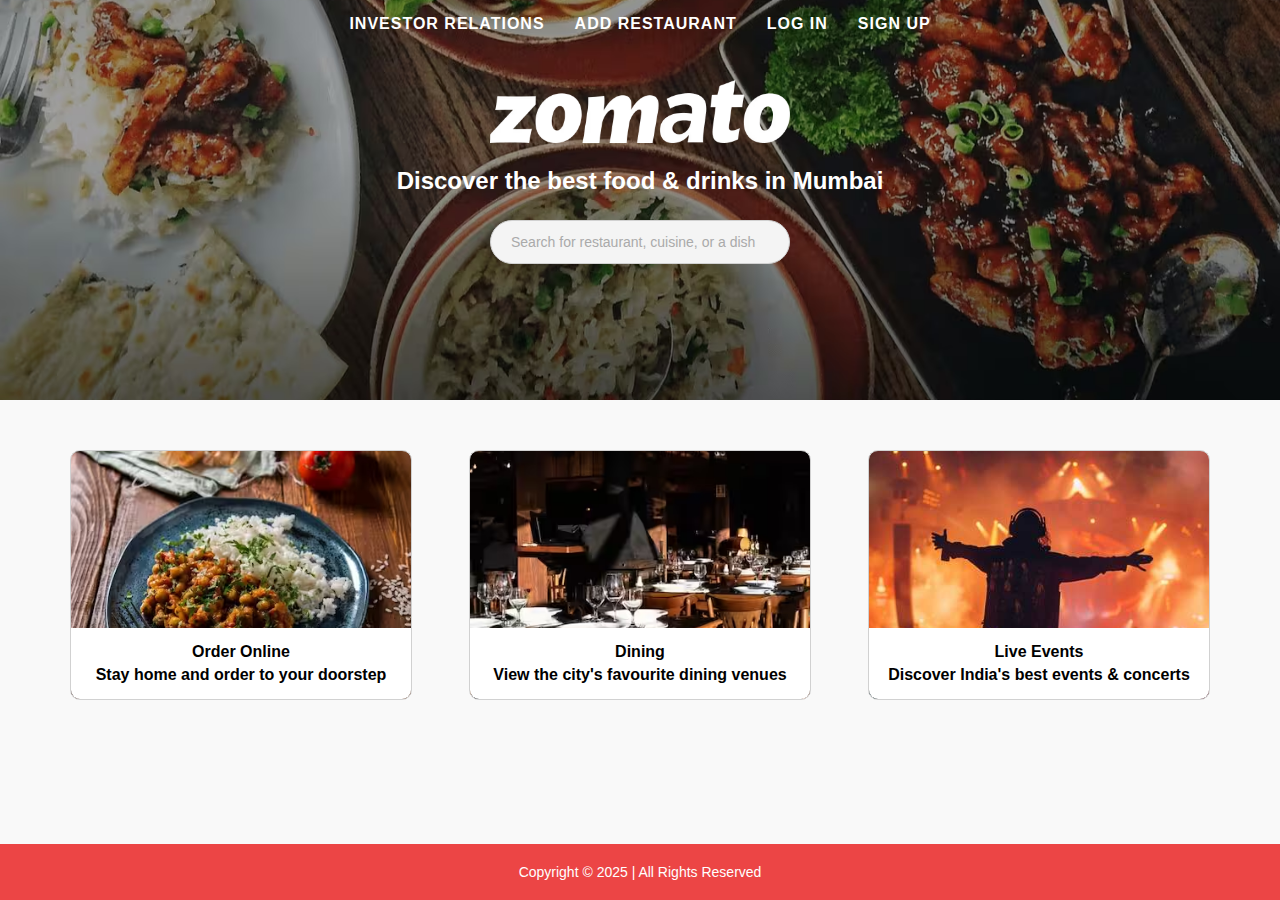
==== index.html @ b2e5eb7b "Initial commit of project" ====
<!DOCTYPE html>
<html lang="en">
  <head>
    <meta charset="UTF-8" />
    <meta name="viewport" content="width=device-width, initial-scale=1.0" />
    <title>Zomato - Order Food Online</title>
    <link rel="stylesheet" href="/css/style.css" />
  </head>
  <body>
    <!-- Header -->
    <header>
      <nav>
        <ul>
            <li><a href="#">Investor Relations</a></li>
            <li><a href="#">Add Restaurant</a></li>
            <li><a href="#">Log in</a></li>
            <li><a href="#">Sign up</a></li>
        </ul>
      </nav>
    </header>

    <!-- Main -->
    <main>
      <section class="hero">
        <!-- Zomato Logo -->
        <img src="/img/logo.png" alt="Zomato Logo" />
        <p>Discover the best food & drinks in Mumbai</p>
        <div class="search-bar">
          <input
            type="text"
            placeholder="Search for restaurant, cuisine, or a dish"
            class="search"
          />
        </div>
      </section>

      <section class="features">
        <!-- Order Online Feature -->
        <div class="feature" style="background-image: url('/img/orderonline.png');">
          <div class="feature-text">
            <p>Order Online</p>
            <p>Stay home and order to your doorstep</p>
          </div>
        </div>
        <!-- Dining Feature -->
        <div class="feature" style="background-image: url('/img/dining.png');">
          <div class="feature-text">
            <p>Dining</p>
            <p>View the city's favourite dining venues</p>
          </div>
        </div>
        <!-- Live Events Feature -->
        <div class="feature" style="background-image: url('/img/liveevent.png');">
          <div class="feature-text">
            <p>Live Events</p>
            <p>Discover India's best events & concerts</p>
          </div>
        </div>
      </section>
    </main>

    <!-- Footer -->
    <footer>
      <p>Copyright &copy; 2025 | All Rights Reserved</p>
    </footer>
  </body>
</html>
---- css/style.css ----
/* General Reset */
* {
    margin: 0;
    padding: 0;
    box-sizing: border-box;
}

/* Body and Font */
body {
    font-family: 'Arial', sans-serif;
    background-color: #f9f9f9;
    display: flex;
    flex-direction: column;
    min-height: 100vh; /* Ensures footer stays at bottom */
}

/* Header */
header {
    position: absolute;
    top: 0;
    left: 50%;
    transform: translateX(-50%);
    z-index: 10;
    padding: 15px 30px;
    width: 90%;
    box-sizing: border-box;
}

nav ul {
    display: flex;
    justify-content: center;
    gap: 30px;
    list-style: none;
}

nav ul li a {
    text-decoration: none;
    color: white;
    font-size: 16px;
    font-weight: 600;
    text-transform: uppercase;
    letter-spacing: 1px;
    transition: color 0.3s ease;
}

nav ul li a:hover {
    color: #e40046;
}

/* Hero Section */
.hero {
    position: relative;
    background: url('/img/bg.png') no-repeat center center/cover;
    color: white;
    text-align: center;
    padding: 80px 20px;
    min-height: 400px;
}

.hero img {
    max-width: 300px;
    margin-bottom: 20px;
}

.hero p {
    font-size: 24px;
    font-weight: 700;
    margin-bottom: 20px;
}

/* Search Bar Container */
.search-bar {
    display: flex;
    justify-content: center;
    align-items: center;
    margin-top: 20px;
    gap: 10px;
    border-radius: 50px;
    padding: 5px 15px;
}

/* Search Input */
.search-bar input {
    padding: 12px 20px;
    border: 1px solid #d1d1d1;
    border-radius: 30px;
    width: 300px;
    font-size: 16px;
    color: #333;
    outline: none;
    background-color: #f4f4f4;
    transition: all 0.3s ease;
}

.search-bar input::placeholder {
    color: #aaa;
    font-size: 14px;
}

/* Focus Effect for Input */
.search-bar input:focus {
    background-color: #fff;
    border-radius: 30px;
    width: 350px;
}

/* Features Section */
.features {
    display: flex;
    justify-content: space-between;
    flex-wrap: wrap;
    margin-top: 50px;
    padding: 0 70px;
    gap: 10px;
    width: 100%;
}

/* Feature Divs */
.feature {
    position: relative;
    width: 30%;
    min-height: 250px;
    height: auto;
    border-radius: 10px;
    overflow: hidden;
    background-size: cover;
    background-position: center;
    transition: transform 0.3s, box-shadow 0.3s, border 0.3s;
    border: 1px solid #d1d1d1;
}

.feature-text {
    position: absolute;
    bottom: 0;
    background-color: white;
    width: 100%;
    text-align: center;
    padding: 10px;
    box-sizing: border-box;
}

.feature-text p {
    margin: 5px 0;
    font-size: 16px;
    font-weight: 600;
}

/* Hover Effect for Feature Sections */
.feature:hover {
    transform: scale(1.05);
    box-shadow: 0 4px 10px rgba(0, 0, 0, 0.1);
    border: 2px solid #e40046;
}

.feature:hover > .feature-text {
    background-color: rgba(255, 255, 255, 0.8);
}

/* Footer */
footer {
    text-align: center;
    padding: 20px;
    background-color: #ec4545;
    margin-top: 50px;
    font-size: 14px;
    color: #ffffff;
    margin-top: auto;
}

/* Media Queries for Responsiveness */
@media (max-width: 1024px) {
    .feature {
        width: 45%;
    }
}

@media (max-width: 768px) {
    .features {
        flex-direction: column;
        align-items: center;
    }

    .feature {
        width: 80%;
    }
}

@media (max-width: 480px) {
    .feature {
        width: 100%;
    }
}
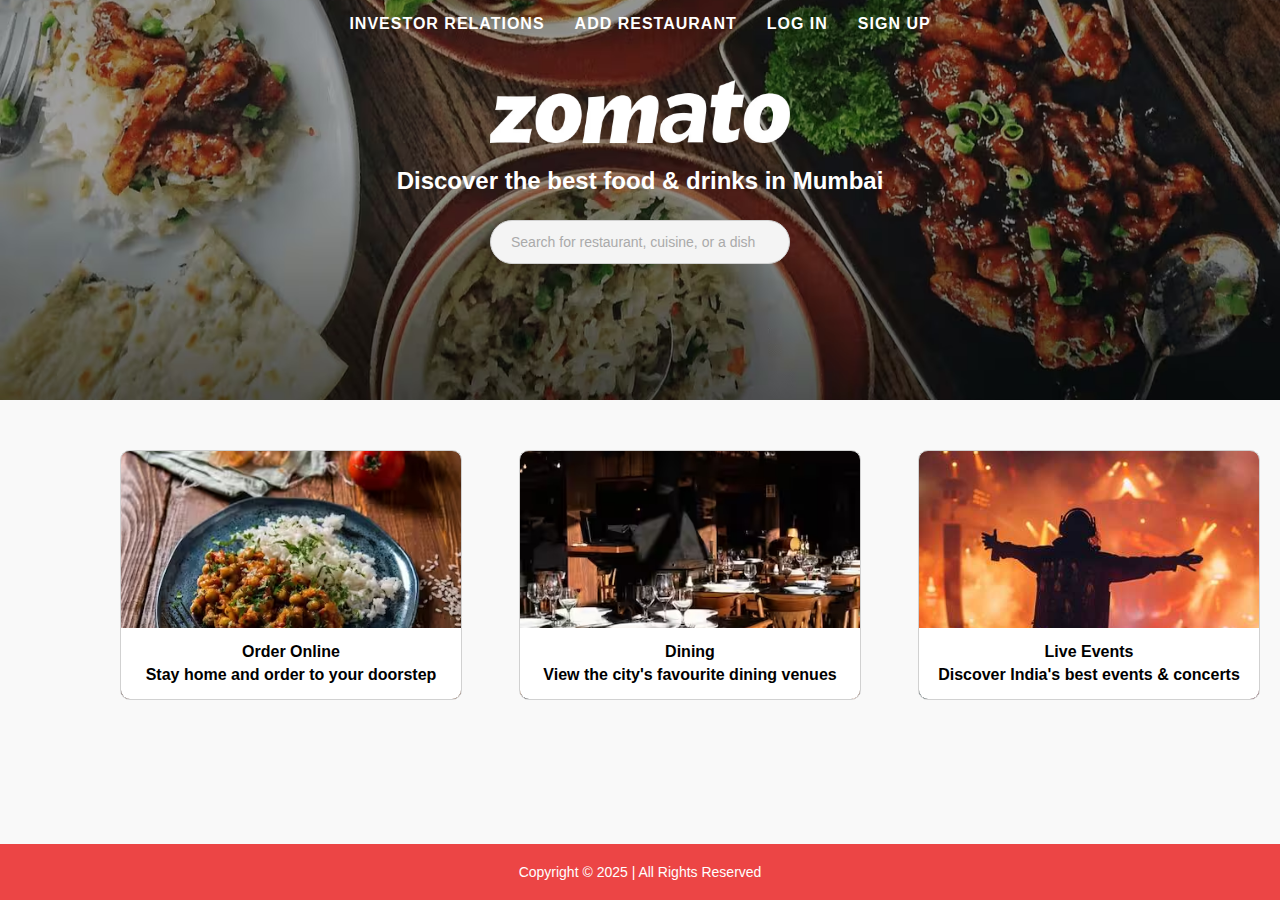
==== commit a1cd70f3: "Added Add Restaurant page" ====
--- a/index.html
+++ b/index.html
@@ -12,7 +12,7 @@
       <nav>
         <ul>
             <li><a href="#">Investor Relations</a></li>
-            <li><a href="#">Add Restaurant</a></li>
+            <li><a href="/AddRestaurant.html">Add Restaurant</a></li>
             <li><a href="#">Log in</a></li>
             <li><a href="#">Sign up</a></li>
         </ul>
--- a/css/style.css
+++ b/css/style.css
@@ -109,10 +109,11 @@
     display: flex;
     justify-content: space-between;
     flex-wrap: wrap;
-    margin-top: 50px;
+    margin: 50px;
     padding: 0 70px;
     gap: 10px;
     width: 100%;
+    
 }
 
 /* Feature Divs */
